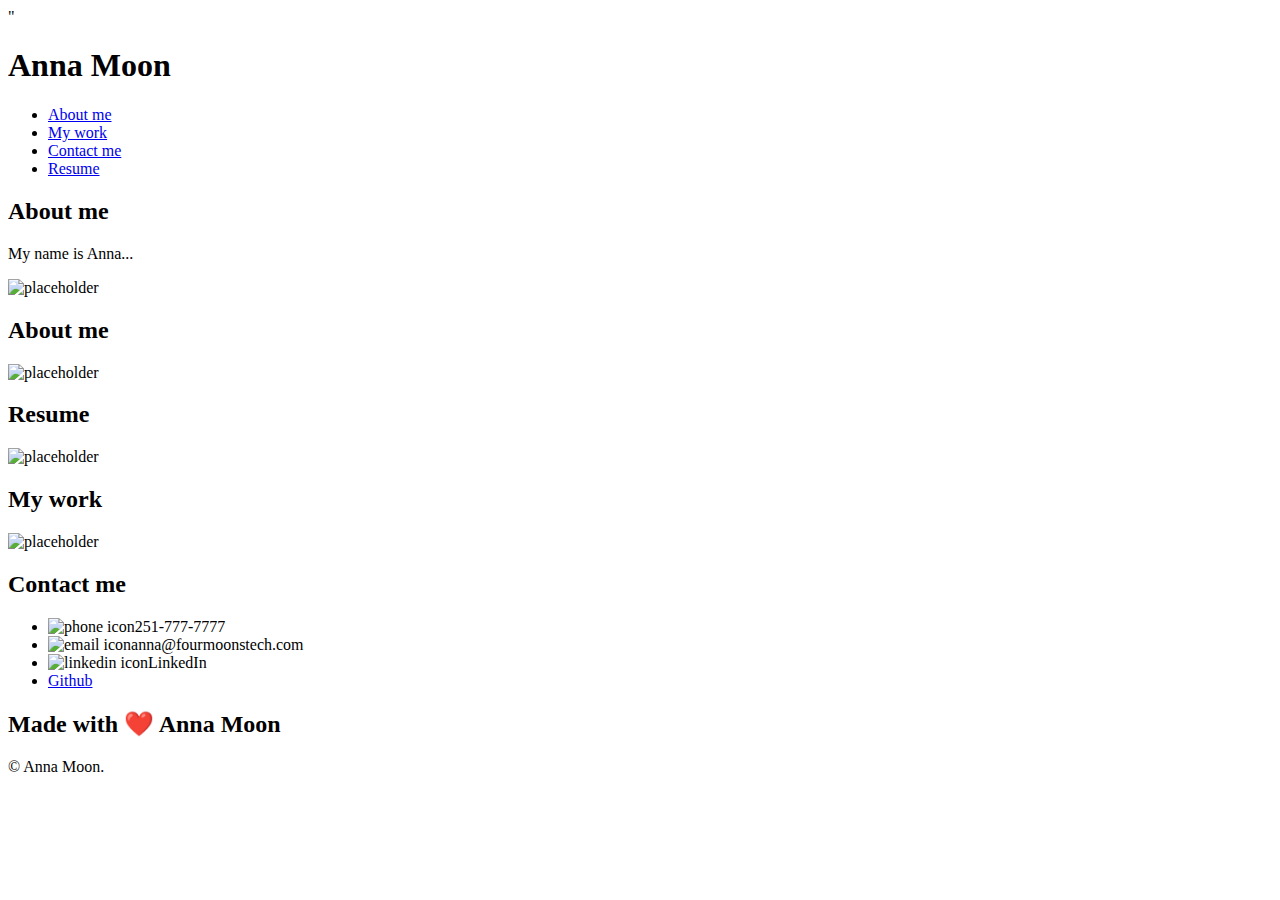
==== index.html @ 1930b4ba "Changed media screen to 640 as a mobile size, stretched content to 100%, added margin-right same as " ====
<!DOCTYPE html>
<html lang="en">

<head>
    <meta charset="UTF-8" />
    <meta name="viewport" content="width=device-width, initial-scale=1" />"
   <link rel="stylesheet" href="./assets/css/style.css">
   <title>Anna Moon Porfolio</title>
</head>

<body>
    <header class="header">
        <h1>Anna Moon</h1>
        <nav>
            <ul>
                <li>
                    <a href="Placeholder">About me</a>
                </li>
                <li>
                    <a href="Placeholder">My work</a>
                </li>
                <li>
                    <a href="Placeholder">Contact me</a>
                </li>
                <li>
                    <a href="Placeholder">Resume</a>
                </li>
            </ul>
        </nav>  
    </header>
    <section class="hero">
    </section>
    <main>
        <aside>
            <h2>About me</h2>
            <p>My name is Anna...</p>
        </aside>
        <section class="content">
            <section class="about">
                <img src="./assets/images/about.jpg" alt="placeholder" class="float-left" />
                <h2>About me</h2>
            </section>
            <section class="resume">
                <img src="./assets/images/resume.jpg" alt="placeholder" class="float-right" />
                <h2>Resume</h2>
            </section>
            <section class="work">
                <img src="./assets/images/work.jpg" alt="placeholder" class="float-left" />
                <h2>My work</h2>
            </section>
            <section class="contact">
               <img src="./assets/images/contact.jpg" alt="placeholder" class="float-right" />
               <h2>Contact me</h2>
                   <ul>
                       <li><img src="./assets/images/phone.png" alt="phone icon"/>251-777-7777</li>
                       <li><img src="./assets/images/email.png" alt="email icon"/>anna@fourmoonstech.com</li>
                       <li><img src="./assets/images/linkedin.png" alt="linkedin icon"/><a href="placeholder"></a>LinkedIn</li>
                       <li> <a href="https://github.com/Four-Moons-Tech">Github</a></li>
                    </ul>
            </section>
        </section>
   </main>
    <footer>
        <h2>Made with ❤️️ Anna Moon</h2>
        <p>
            &copy; Anna Moon.
        </p>
    </footer>
</body>
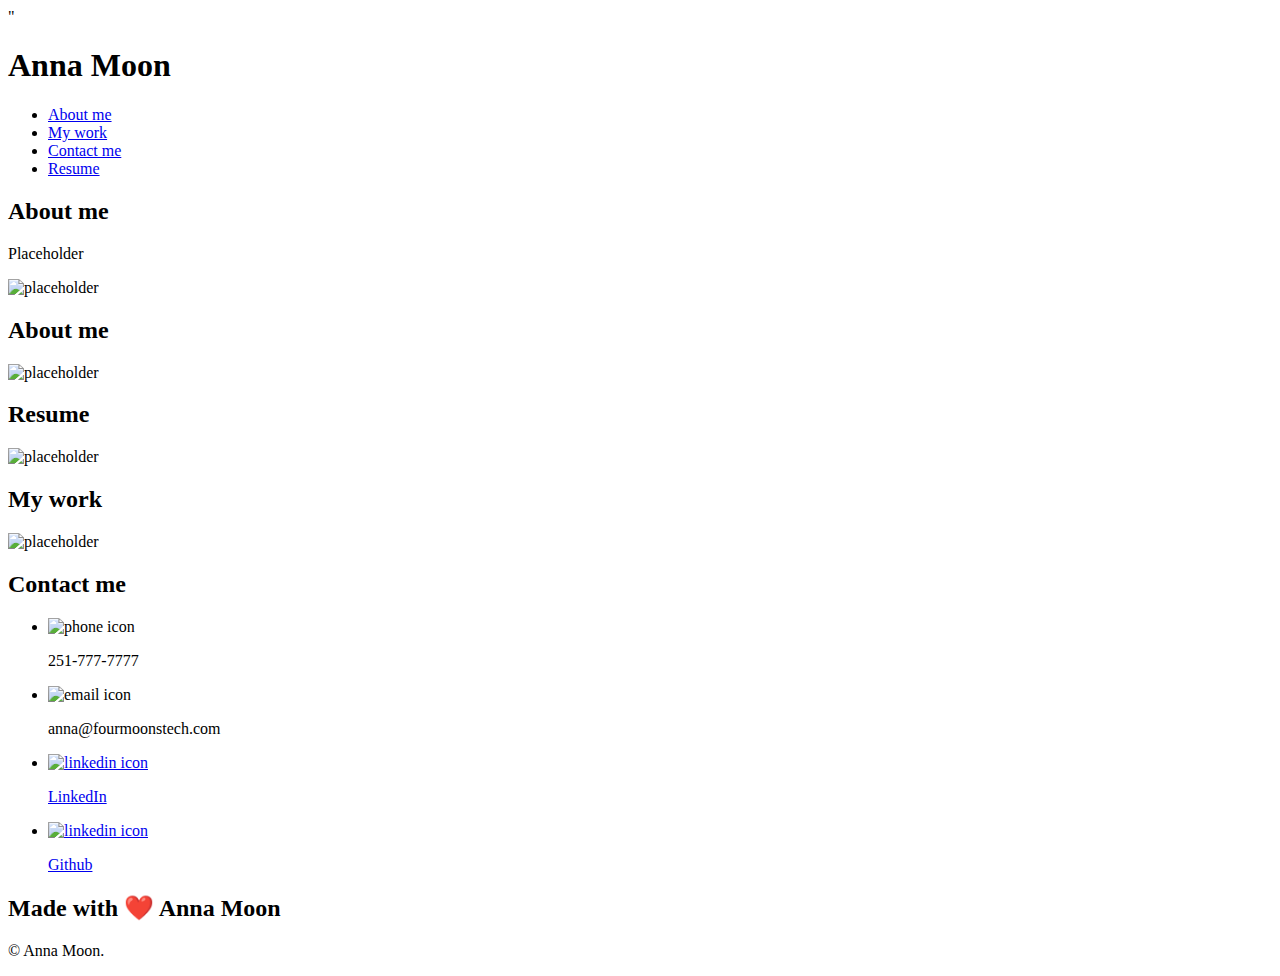
==== commit 0d7b8546: "Added Margin right for content, margin left and margin bottom fo aside Added section id to each sect" ====
--- a/index.html
+++ b/index.html
@@ -14,16 +14,16 @@
         <nav>
             <ul>
                 <li>
-                    <a href="Placeholder">About me</a>
+                    <a href="#about-section">About me</a>
                 </li>
                 <li>
-                    <a href="Placeholder">My work</a>
+                    <a href="#work-section">My work</a>
                 </li>
                 <li>
-                    <a href="Placeholder">Contact me</a>
+                    <a href="#resume-section">Contact me</a>
                 </li>
                 <li>
-                    <a href="Placeholder">Resume</a>
+                    <a href="#contact-section">Resume</a>
                 </li>
             </ul>
         </nav>  
@@ -33,29 +33,29 @@
     <main>
         <aside>
             <h2>About me</h2>
-            <p>My name is Anna...</p>
+            <p>Placeholder</p>
         </aside>
         <section class="content">
-            <section class="about">
+            <section id="about-section" class="about">
                 <img src="./assets/images/about.jpg" alt="placeholder" class="float-left" />
                 <h2>About me</h2>
             </section>
-            <section class="resume">
+            <section id="resume-section" class="resume">
                 <img src="./assets/images/resume.jpg" alt="placeholder" class="float-right" />
                 <h2>Resume</h2>
             </section>
-            <section class="work">
-                <img src="./assets/images/work.jpg" alt="placeholder" class="float-left" />
+            <section id="work-section" class="work">
+                <img src="./assets/images/work.jpg" alt="placeholder" class="float-right" />
                 <h2>My work</h2>
             </section>
-            <section class="contact">
+            <section id="contact-section" class="contact">
                <img src="./assets/images/contact.jpg" alt="placeholder" class="float-right" />
                <h2>Contact me</h2>
                    <ul>
-                       <li><img src="./assets/images/phone.png" alt="phone icon"/>251-777-7777</li>
-                       <li><img src="./assets/images/email.png" alt="email icon"/>anna@fourmoonstech.com</li>
-                       <li><img src="./assets/images/linkedin.png" alt="linkedin icon"/><a href="placeholder"></a>LinkedIn</li>
-                       <li> <a href="https://github.com/Four-Moons-Tech">Github</a></li>
+                       <li><img src="./assets/images/phone.png" alt="phone icon"/><p>251-777-7777</p></li>
+                       <li><img src="./assets/images/email.png" alt="email icon"/><p>anna@fourmoonstech.com</p></li>
+                       <li><a href="https://www.linkedin.com/in/anna-moon-329690244/"><img src="./assets/images/linkedin.png" alt="linkedin icon"/><p>LinkedIn</p></a></li>
+                       <li><a href="https://github.com/Four-Moons-Tech"><img src="./assets/images/linkedin.png" alt="linkedin icon"/><p>Github</p></a></li>
                     </ul>
             </section>
         </section>
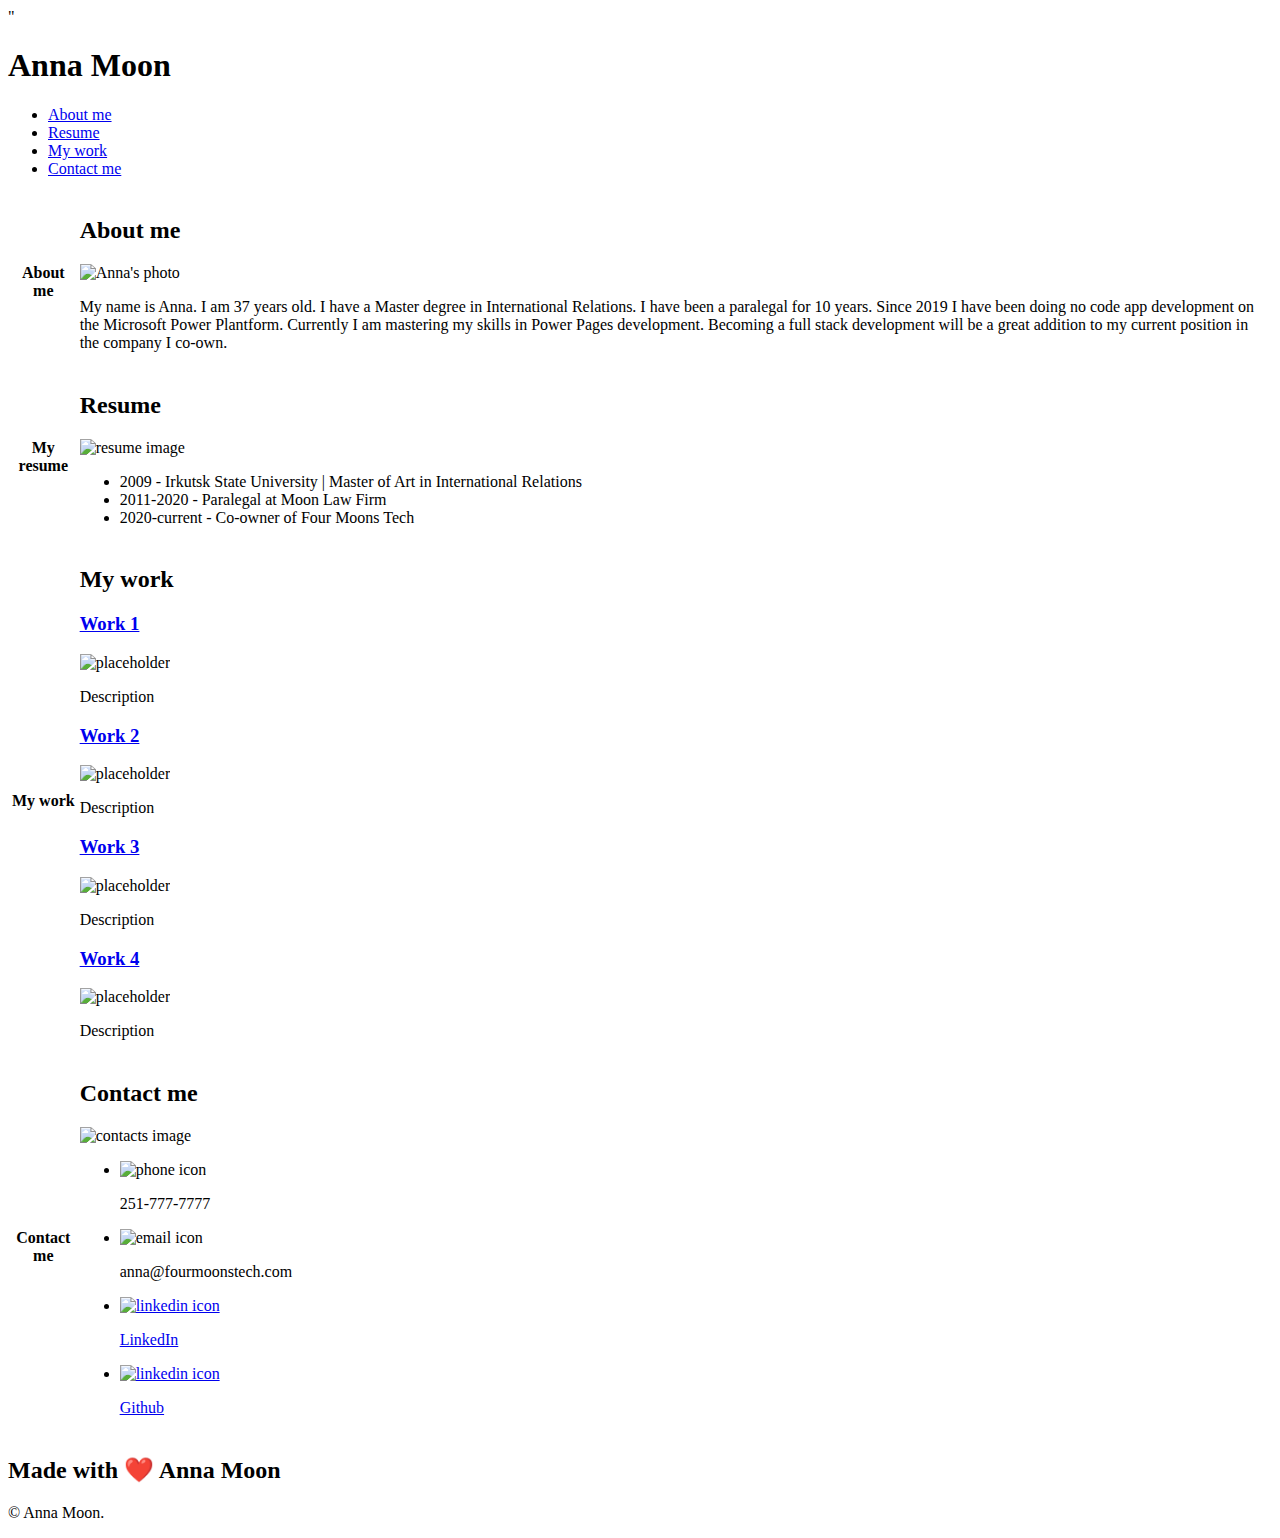
==== commit 69f0d63f: "added paragraph texts, added section cards to my work, styles same to add a radius, transform rotate" ====
--- a/index.html
+++ b/index.html
@@ -17,13 +17,13 @@
                     <a href="#about-section">About me</a>
                 </li>
                 <li>
+                    <a href="#resume-section">Resume</a>
+                </li>
+                <li>
                     <a href="#work-section">My work</a>
                 </li>
                 <li>
-                    <a href="#resume-section">Contact me</a>
-                </li>
-                <li>
-                    <a href="#contact-section">Resume</a>
+                    <a href="#contact-section">Contact me</a>
                 </li>
             </ul>
         </nav>  
@@ -31,34 +31,71 @@
     <section class="hero">
     </section>
     <main>
-        <aside>
-            <h2>About me</h2>
-            <p>Placeholder</p>
-        </aside>
-        <section class="content">
-            <section id="about-section" class="about">
-                <img src="./assets/images/about.jpg" alt="placeholder" class="float-left" />
-                <h2>About me</h2>
-            </section>
-            <section id="resume-section" class="resume">
-                <img src="./assets/images/resume.jpg" alt="placeholder" class="float-right" />
-                <h2>Resume</h2>
-            </section>
-            <section id="work-section" class="work">
-                <img src="./assets/images/work.jpg" alt="placeholder" class="float-right" />
-                <h2>My work</h2>
-            </section>
-            <section id="contact-section" class="contact">
-               <img src="./assets/images/contact.jpg" alt="placeholder" class="float-right" />
-               <h2>Contact me</h2>
-                   <ul>
-                       <li><img src="./assets/images/phone.png" alt="phone icon"/><p>251-777-7777</p></li>
-                       <li><img src="./assets/images/email.png" alt="email icon"/><p>anna@fourmoonstech.com</p></li>
-                       <li><a href="https://www.linkedin.com/in/anna-moon-329690244/"><img src="./assets/images/linkedin.png" alt="linkedin icon"/><p>LinkedIn</p></a></li>
-                       <li><a href="https://github.com/Four-Moons-Tech"><img src="./assets/images/linkedin.png" alt="linkedin icon"/><p>Github</p></a></li>
-                    </ul>
-            </section>
-        </section>
+        <table>
+            <tr>
+                <th>About me</th>
+                <td><section id="about-section" class="about">
+                    <h2>About me</h2>
+                    <img src="./assets/images/about.jpg" alt="Anna's photo" class="float-left" />
+                    <p>My name is Anna. I am 37 years old. I have a Master degree in International Relations. I have been a paralegal for 10 years. Since 2019 I have been doing no code app development on the Microsoft Power Plantform. Currently I am mastering my skills in Power Pages development. Becoming a full stack development will be a great addition to my current position in the company I co-own.   </p>
+                </td>           
+            </tr>
+            <tr>
+                <th>My resume</th>
+                <td><section id="resume-section" class="resume">
+                    <h2>Resume</h2>
+                    <img src="./assets/images/resume.jpg" alt="resume image" class="float-right" />
+                    <p>
+                        <ul>
+                            <li>2009 - Irkutsk State University | Master of Art in International Relations</li>
+                            <li>2011-2020 - Paralegal at Moon Law Firm</li>
+                            <li>2020-current - Co-owner of Four Moons Tech</li>
+                        </ul>
+                    </p>
+                    </section>
+                </td>               
+            </tr>
+            <tr>
+                <th>My work</th>
+                <td><section id="work-section" class="work">
+                    <h2>My work</h2>
+                    <section class="card">
+                        <h3><a href="https://www.linkedin.com/in/anna-moon-329690244/">Work 1</a></h3>
+                        <img src="./assets/images/work.jpg" alt="placeholder">
+                        <p>Description</p>
+                   </section>
+                   <section class="card">
+                    <h3><a href="https://www.linkedin.com/in/anna-moon-329690244/">Work 2</a></h3>
+                        <img src="./assets/images/work.jpg" alt="placeholder">
+                        <p>Description</p>
+                    </section>
+                    <section class="card">
+                        <h3><a href="https://www.linkedin.com/in/anna-moon-329690244/">Work 3</a></h3>
+                        <img src="./assets/images/work.jpg" alt="placeholder">
+                        <p>Description</p>
+                    </section>
+                    <section class="card">
+                        <h3><a href="https://www.linkedin.com/in/anna-moon-329690244/">Work 4</a></h3>
+                        <img src="./assets/images/work.jpg" alt="placeholder">
+                        <p>Description</p>
+                    </section>
+                </td>        
+            </tr>
+            <tr>
+                <th>Contact me</th>
+                <td><section id="contact-section" class="contact">
+                    <h2>Contact me</h2>
+                    <img src="./assets/images/contact.jpg" alt="contacts image" class="float-right" />
+                        <ul>
+                            <li><img src="./assets/images/phone.png" alt="phone icon"/><p>251-777-7777</p></li>
+                            <li><img src="./assets/images/email.png" alt="email icon"/><p>anna@fourmoonstech.com</p></li>
+                            <li><a href="https://www.linkedin.com/in/anna-moon-329690244/"><img src="./assets/images/linkedin.png" alt="linkedin icon"/><p>LinkedIn</p></a></li>
+                            <li><a href="https://github.com/Four-Moons-Tech"><img src="./assets/images/linkedin.png" alt="linkedin icon"/><p>Github</p></a></li>
+                         </ul>
+                 </section>
+                </td>
+            </tr>
+        </table>
    </main>
     <footer>
         <h2>Made with ❤️️ Anna Moon</h2>
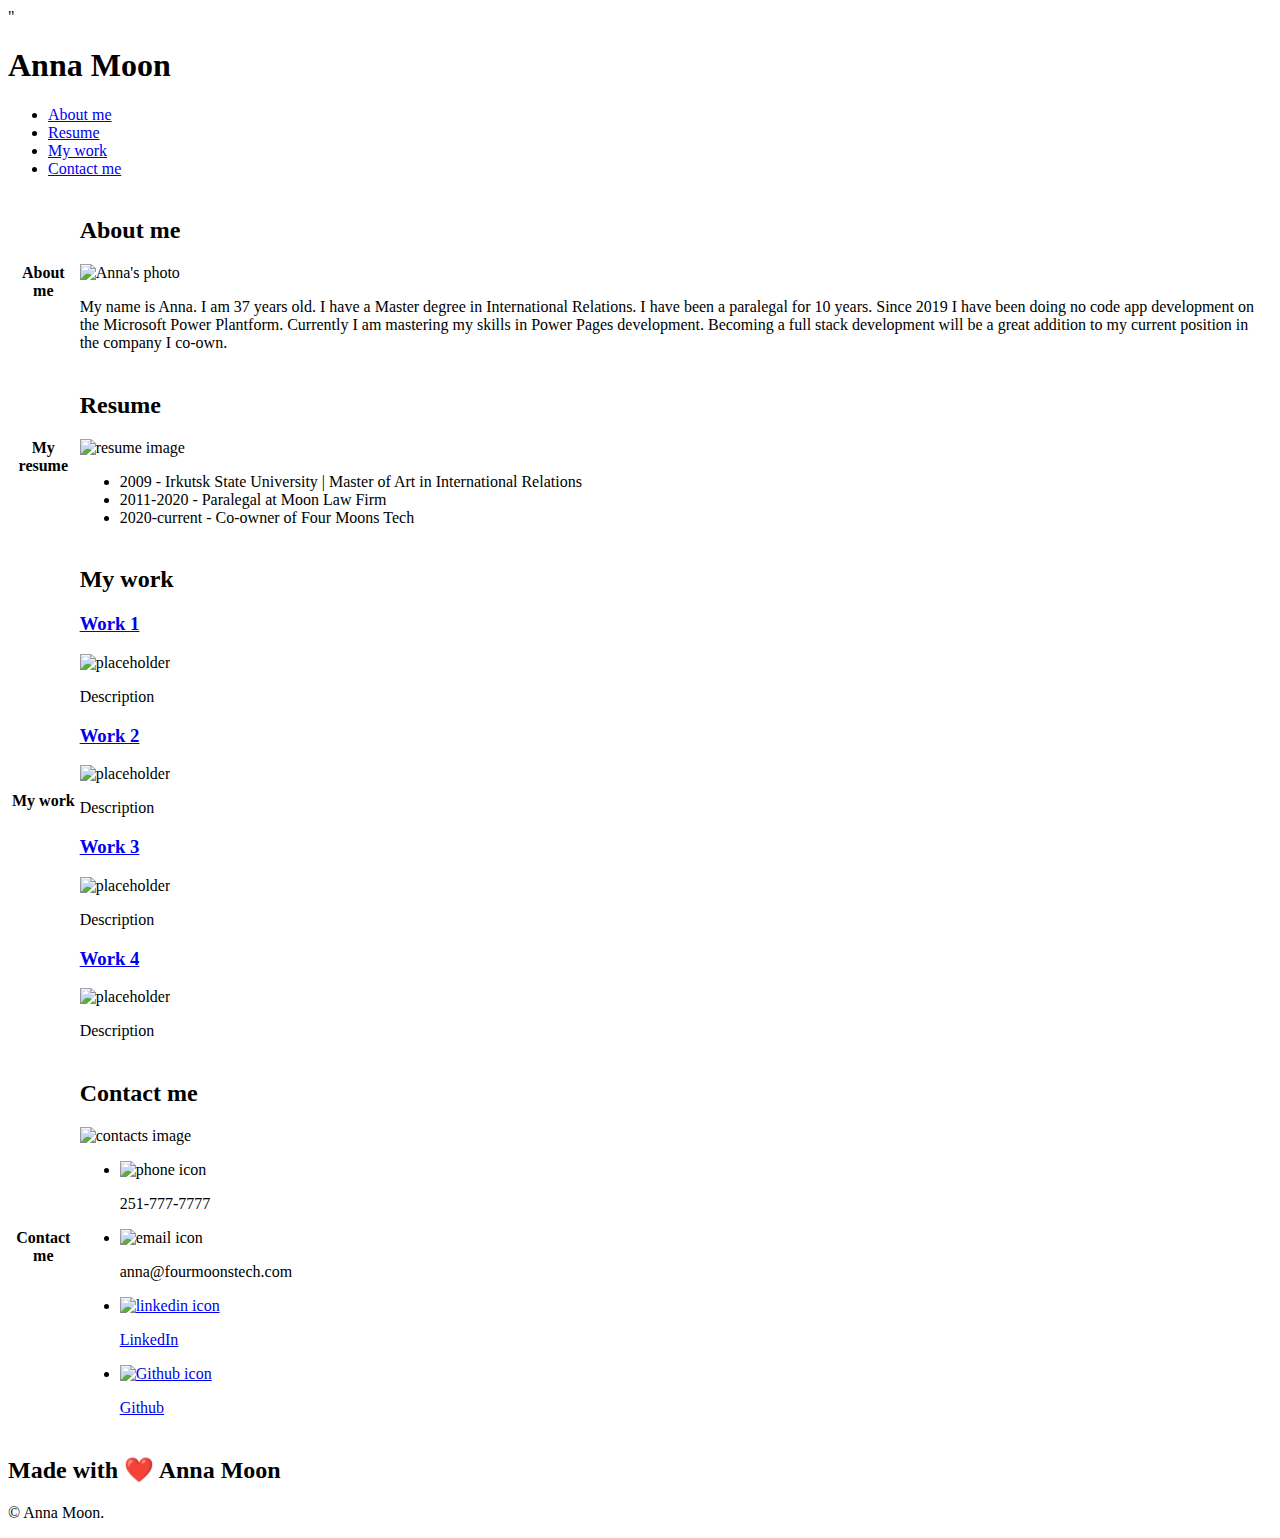
==== commit ec38316c: "Removed table image styling and added image styling for about, contact and resume section, added tit" ====
--- a/index.html
+++ b/index.html
@@ -90,7 +90,7 @@
                             <li><img src="./assets/images/phone.png" alt="phone icon"/><p>251-777-7777</p></li>
                             <li><img src="./assets/images/email.png" alt="email icon"/><p>anna@fourmoonstech.com</p></li>
                             <li><a href="https://www.linkedin.com/in/anna-moon-329690244/"><img src="./assets/images/linkedin.png" alt="linkedin icon"/><p>LinkedIn</p></a></li>
-                            <li><a href="https://github.com/Four-Moons-Tech"><img src="./assets/images/linkedin.png" alt="linkedin icon"/><p>Github</p></a></li>
+                            <li><a href="https://github.com/Four-Moons-Tech"><img src="./assets/images/github.png" alt="Github icon"/><p>Github</p></a></li>
                          </ul>
                  </section>
                 </td>
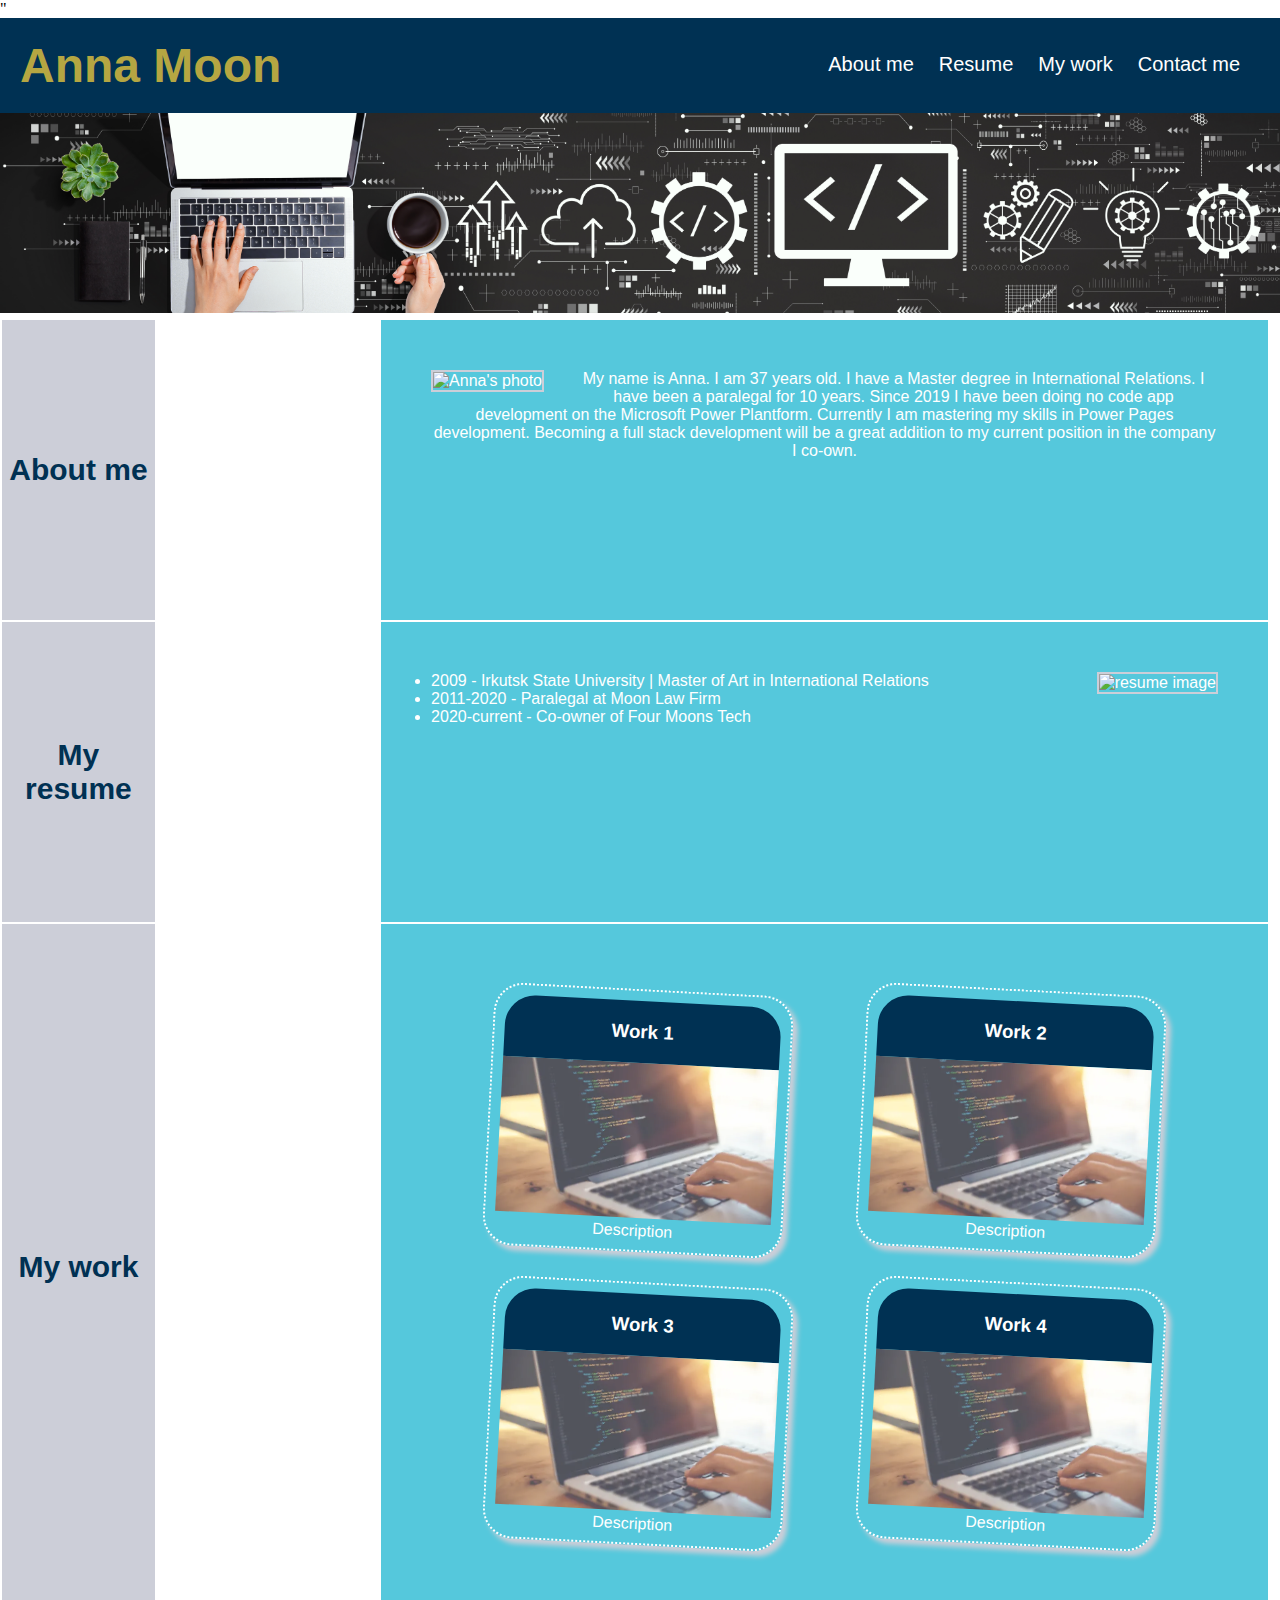
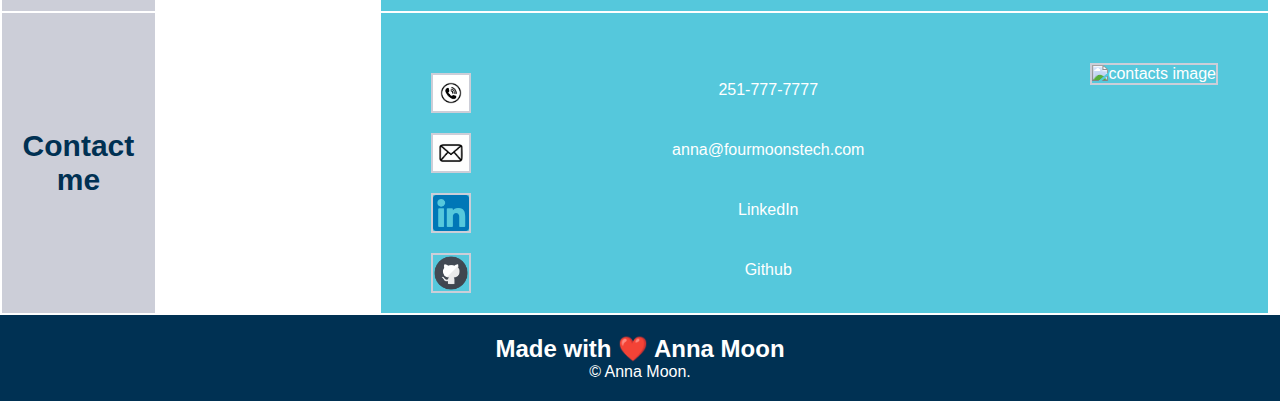
==== commit e908bd06: "fixed stylesheet path by capitalizing CSS folder" ====
--- a/index.html
+++ b/index.html
@@ -4,7 +4,7 @@
 <head>
     <meta charset="UTF-8" />
     <meta name="viewport" content="width=device-width, initial-scale=1" />"
-   <link rel="stylesheet" href="./assets/css/style.css">
+   <link rel="stylesheet" href="./assets/CSS/style.css">
    <title>Anna Moon Porfolio</title>
 </head>
 
@@ -36,7 +36,7 @@
                 <th>About me</th>
                 <td><section id="about-section" class="about">
                     <h2>About me</h2>
-                    <img src="./assets/images/about.jpg" alt="Anna's photo" class="float-left" />
+                    <img src="./assets/Images/about.jpg" alt="Anna's photo" class="float-left" />
                     <p>My name is Anna. I am 37 years old. I have a Master degree in International Relations. I have been a paralegal for 10 years. Since 2019 I have been doing no code app development on the Microsoft Power Plantform. Currently I am mastering my skills in Power Pages development. Becoming a full stack development will be a great addition to my current position in the company I co-own.   </p>
                 </td>           
             </tr>
@@ -44,7 +44,7 @@
                 <th>My resume</th>
                 <td><section id="resume-section" class="resume">
                     <h2>Resume</h2>
-                    <img src="./assets/images/resume.jpg" alt="resume image" class="float-right" />
+                    <img src="./assets/Images/resume.jpg" alt="resume image" class="float-right" />
                     <p>
                         <ul>
                             <li>2009 - Irkutsk State University | Master of Art in International Relations</li>
@@ -61,22 +61,22 @@
                     <h2>My work</h2>
                     <section class="card">
                         <h3><a href="https://www.linkedin.com/in/anna-moon-329690244/">Work 1</a></h3>
-                        <img src="./assets/images/work.jpg" alt="placeholder">
+                        <img src="./assets/Images/work.jpg" alt="placeholder">
                         <p>Description</p>
                    </section>
                    <section class="card">
                     <h3><a href="https://www.linkedin.com/in/anna-moon-329690244/">Work 2</a></h3>
-                        <img src="./assets/images/work.jpg" alt="placeholder">
+                        <img src="./assets/Images/work.jpg" alt="placeholder">
                         <p>Description</p>
                     </section>
                     <section class="card">
                         <h3><a href="https://www.linkedin.com/in/anna-moon-329690244/">Work 3</a></h3>
-                        <img src="./assets/images/work.jpg" alt="placeholder">
+                        <img src="./assets/Images/work.jpg" alt="placeholder">
                         <p>Description</p>
                     </section>
                     <section class="card">
                         <h3><a href="https://www.linkedin.com/in/anna-moon-329690244/">Work 4</a></h3>
-                        <img src="./assets/images/work.jpg" alt="placeholder">
+                        <img src="./assets/Images/work.jpg" alt="placeholder">
                         <p>Description</p>
                     </section>
                 </td>        
@@ -85,12 +85,12 @@
                 <th>Contact me</th>
                 <td><section id="contact-section" class="contact">
                     <h2>Contact me</h2>
-                    <img src="./assets/images/contact.jpg" alt="contacts image" class="float-right" />
+                    <img src="./assets/Images/contact.jpg" alt="contacts image" class="float-right" />
                         <ul>
-                            <li><img src="./assets/images/phone.png" alt="phone icon"/><p>251-777-7777</p></li>
-                            <li><img src="./assets/images/email.png" alt="email icon"/><p>anna@fourmoonstech.com</p></li>
-                            <li><a href="https://www.linkedin.com/in/anna-moon-329690244/"><img src="./assets/images/linkedin.png" alt="linkedin icon"/><p>LinkedIn</p></a></li>
-                            <li><a href="https://github.com/Four-Moons-Tech"><img src="./assets/images/github.png" alt="Github icon"/><p>Github</p></a></li>
+                            <li><img src="./assets/Images/phone.png" alt="phone icon"/><p>251-777-7777</p></li>
+                            <li><img src="./assets/Images/email.png" alt="email icon"/><p>anna@fourmoonstech.com</p></li>
+                            <li><a href="https://www.linkedin.com/in/anna-moon-329690244/"><img src="./assets/Images/linkedin.png" alt="linkedin icon"/><p>LinkedIn</p></a></li>
+                            <li><a href="https://github.com/Four-Moons-Tech"><img src="./assets/Images/github.png" alt="Github icon"/><p>Github</p></a></li>
                          </ul>
                  </section>
                 </td>
--- a/assets/CSS/style.css
+++ b/assets/CSS/style.css
@@ -0,0 +1,296 @@
+* {
+    box-sizing: border-box;
+    padding: 0;
+    margin: 0;
+}
+/*styles body*/
+body {
+    background-color:white;
+}
+/*Styles header and footer*/
+header,
+footer{
+    padding: 20px;
+    font-family: Arial, Helvetica, sans-serif;
+    background-color: #003153;   
+}
+/*Styles header Anna Moon*/
+.header h1 {
+    display: inline-block;
+    font-size: 48px;
+    color: #B5A642
+}
+/*Styles header navigation*/
+.header nav {
+    padding-top: 15px;
+    margin-right: 20px;
+    float: right;
+    font-family: Arial, Helvetica, sans-serif;
+    font-size: 20px;
+}
+/*Styles header navigation list*/
+.header nav ul {
+    display: flex;  
+}
+/* Styles heade navigation list items*/
+.header nav ul li {
+    display: inline-block;
+    margin-left: 25px; 
+}
+/*Styles anckor tags for links*/
+a {
+    color:white;
+    text-decoration:none;
+}
+/* Adds psydo class, underlines texts when hovering*/
+a:hover {
+    text-decoration: underline;
+}
+/* Styles hero*/
+.hero{
+    height: 200px;
+    width: 100%;
+    margin-bottom: 5px;
+    background-image: url("../Images/hero.jpg");
+    background-size: cover;
+    background-position: center;
+}
+/* Styles paragraph*/
+.p {
+    font-size: 16px;
+    font-family: Arial, Helvetica, sans-serif;
+}
+/* Styles main*/
+main {
+    width: 100%;
+    display: flex;
+    flex-wrap: wrap;
+}
+/* Styles table*/
+table {
+    width: 100%;
+}
+/* Styles table header*/
+table th {
+    width: 20%;
+    background-color: #ccced8;
+    font-family: Arial, Helvetica, sans-serif;
+    color:#003153;
+    font-size: 30px;
+}
+/* Styles table data cell*/
+table td {
+    width: 80%;
+    float: right;
+    display: block;
+    padding-right: 10px;
+}
+
+table h2 {
+    display: none;
+}
+/* Styles about section */
+.about {
+    padding: 50px;
+    height: 300px;
+    font-family: Arial, Helvetica, sans-serif;
+    background-color: #55c8dc;
+    color: #ffffff;
+}
+/*Styles about image */
+.about img {
+    max-width: 200px;
+    max-height: 200px;
+    border:solid #ccced8;
+    border-width: 2px;
+}
+/*Styles resume image */
+.resume img{
+    max-width: 200px;
+    max-height: 200px;
+    border:solid #ccced8;
+    border-width: 2px;
+}
+/*Styles contact image */
+.contact img{
+    max-width: 200px;
+    max-height: 200px;
+    border:solid #ccced8;
+    border-width: 2px;
+}
+/* Styles resume section*/
+.resume {
+    padding: 50px;
+    height: 300px;
+    font-family: Arial, Helvetica, sans-serif;
+    background-color: #55c8dc;
+    color: #ffffff;
+}
+/* Styles work section*/
+.work {
+    flex-grow: 4;
+    flex-shrink: 1;
+    flex-basis: 0%;
+    display: flex;
+    padding: 50px;
+    height: fit-content;
+    font-family: Arial, Helvetica, sans-serif;
+    background-color: #55c8dc;
+    color: #ffffff;
+    justify-content: space-evenly;
+}
+/* Styles contact section*/
+.contact {
+    padding: 50px;
+    height: 300px;
+    font-family: Arial, Helvetica, sans-serif;
+    background-color: #55c8dc;
+    color: #ffffff;
+}
+/* Styles card section*/
+.card {
+    box-sizing: border-box;
+    display: block;
+    border-style:dotted;
+    border-width: 2px;
+    border-radius: 30px;
+    padding: 10px;
+    flex: 0 0 300px;
+    transform: rotate(3deg);
+    box-shadow: 5px 5px 5px #ccced8;
+    margin: 15px;
+}
+/* Styles card image*/
+.card img{
+    width:100%;
+}
+/* Styles card header: adds rounded corners to top*/
+h3 {
+    text-align: center;
+    border-radius: 30px 30px 0px 0px;
+    padding: 20px;
+    background-color: #003153;
+}
+/* When hovering over the about image, it becomes bigger*/
+.about img:hover{
+    max-height: 300px;
+}
+/*aligned header and paragraph in the footer to the center*/
+footer h2,
+p {
+   text-align: center; 
+   color: #ffffff; 
+}
+/* Styles contact list*/
+.contact ul {
+    display: flex;
+    justify-content: space-around;
+}
+/* contact list icons- controls images in the list of contacts*/
+.contact ul img {
+    display: block;
+    margin: 10px auto;
+    max-width: 40px;
+}
+/* makes image float to the right*/
+.float-right {
+    float: right;
+    margin-left: 25px;
+}
+/* makes image float to the left*/
+.float-left {
+    float: left;
+    margin-right: 25px;
+}
+/* displays contact list in a line*/
+.contact ul li {
+    display: inline;
+}
+/* at 766px or smaller */
+@media screen and (max-width: 766px) {
+/*table header will not show up*/
+table th {
+    display: none;
+}
+/*table data cell contect stretches to 100%*/
+.table td {
+    width: 100%;
+    margin-left: 10px;
+    margin-right: 10px;
+}
+
+table h2 {
+    display:none;
+    padding-top: 20px;
+    padding-bottom: 20px;
+    
+}
+/*Work section flex adjustments*/
+.work {
+    padding: 20px;
+    flex-shrink: 1;
+    flex-grow: 4;
+    flex-basis: 0%;
+    flex-wrap: wrap;
+}
+/* Change the header and footer background color */   
+header,
+footer {
+    background: #ccced8;
+}
+/* Header adjustments*/
+.header {
+    display: flex;
+    flex-direction: column;
+    height: 125px;
+    text-align: center;
+}
+/* display navigation links centered*/
+.header nav ul{
+    justify-content: center;
+}
+/*resized the contect image*/
+table img {
+    max-height: 125px;
+    max-width: 125px;
+}
+/* Displaying contact list as a column*/
+.contact ul {
+    flex-direction: column;
+}
+/* Displays images to the left*/
+.contact ul li img {
+    float: left;
+}
+/*addes padding for contact list paragraph*/
+.contact ul li p {
+    padding-top: 18px;
+    margin-left: 0;    
+}
+}
+@media screen and (max-width: 1620px){
+    /*makes table header narrower*/
+    table th {
+        width: 12%;
+    }
+    /*stacles work content*/
+    .work {
+        flex-shrink: 2;
+        flex-grow: 4;
+        flex-basis: 0%;
+        flex-wrap: wrap;
+    }
+    /* Displays contact list as a column*/
+    .contact ul {
+    flex-direction: column;
+    }
+    /* Displays images to the left*/
+    .contact ul li img {
+    float: left;
+    }
+    /*addes padding for contact list paragraph*/
+    .contact ul li p {
+    padding-top: 18px;
+    margin-left: 0;
+    }  
+}
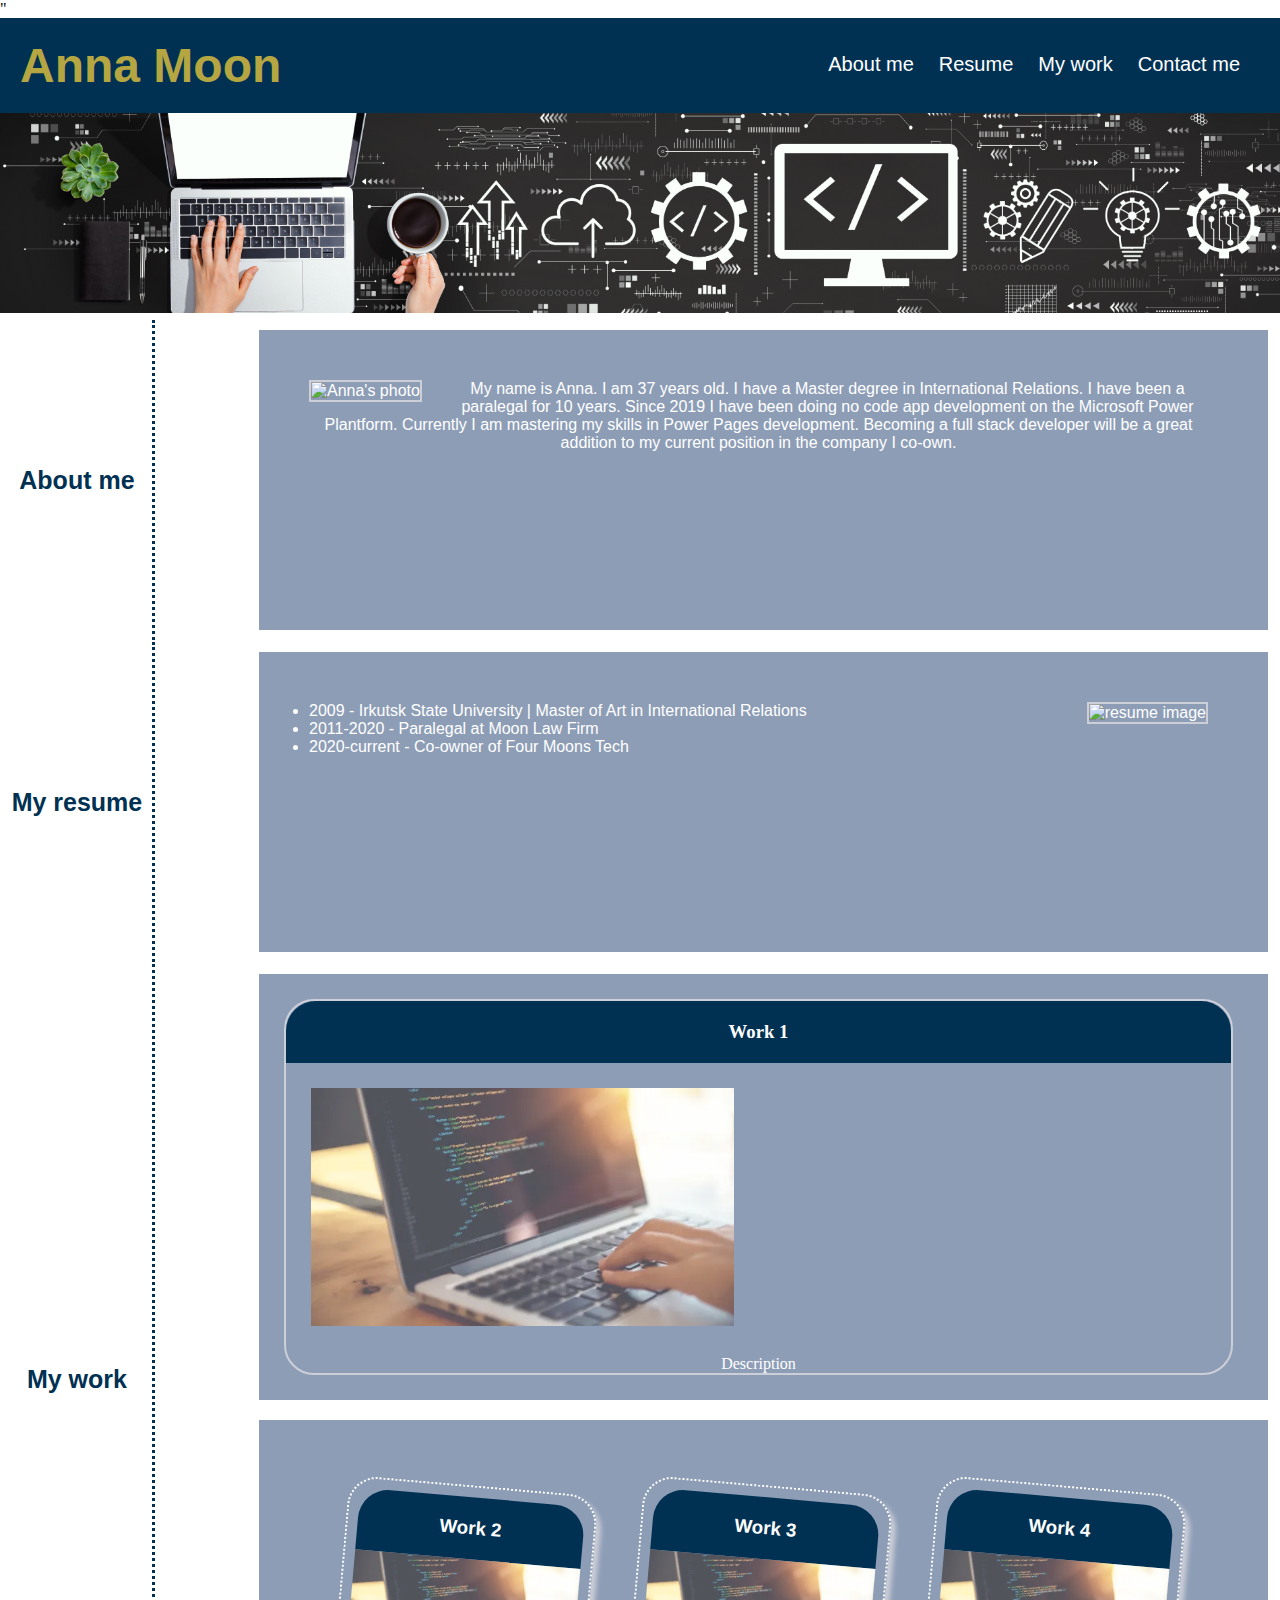
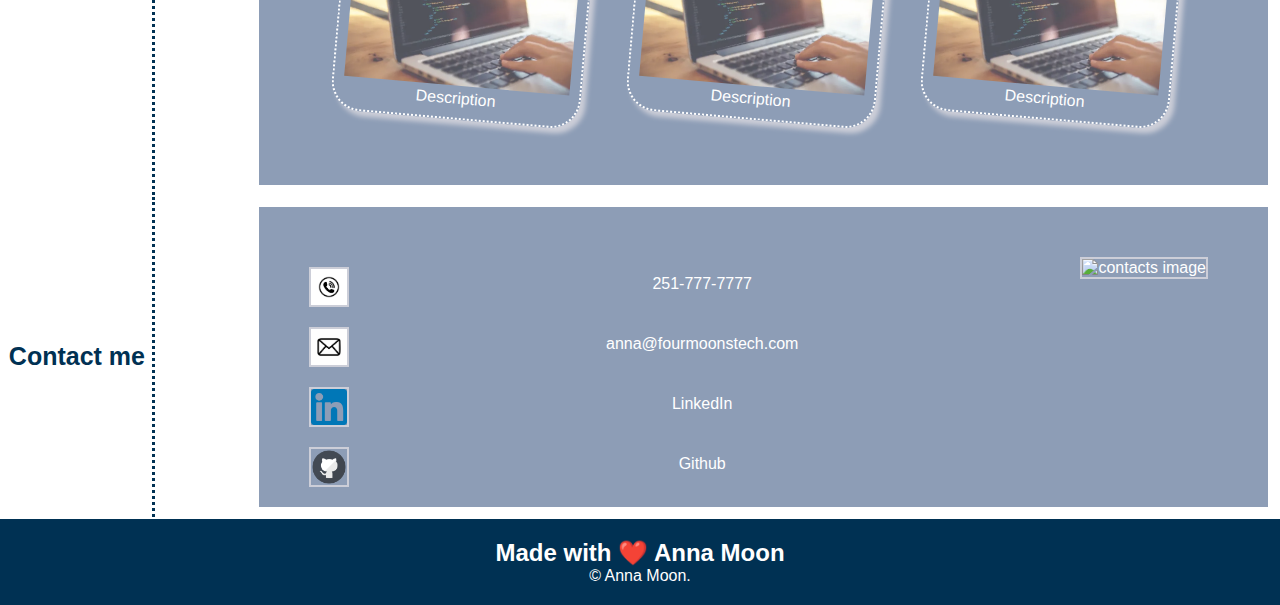
==== commit 25a19caa: "Added a table data cell before Work section to make my first project bigger, added css to style it, " ====
--- a/index.html
+++ b/index.html
@@ -37,7 +37,7 @@
                 <td><section id="about-section" class="about">
                     <h2>About me</h2>
                     <img src="./assets/Images/about.jpg" alt="Anna's photo" class="float-left" />
-                    <p>My name is Anna. I am 37 years old. I have a Master degree in International Relations. I have been a paralegal for 10 years. Since 2019 I have been doing no code app development on the Microsoft Power Plantform. Currently I am mastering my skills in Power Pages development. Becoming a full stack development will be a great addition to my current position in the company I co-own.   </p>
+                    <p>My name is Anna. I am 37 years old. I have a Master degree in International Relations. I have been a paralegal for 10 years. Since 2019 I have been doing no code app development on the Microsoft Power Plantform. Currently I am mastering my skills in Power Pages development. Becoming a full stack developer will be a great addition to my current position in the company I co-own.   </p>
                 </td>           
             </tr>
             <tr>
@@ -57,15 +57,18 @@
             </tr>
             <tr>
                 <th>My work</th>
-                <td><section id="work-section" class="work">
-                    <h2>My work</h2>
-                    <section class="card">
-                        <h3><a href="https://www.linkedin.com/in/anna-moon-329690244/">Work 1</a></h3>
-                        <img src="./assets/Images/work.jpg" alt="placeholder">
-                        <p>Description</p>
-                   </section>
-                   <section class="card">
-                    <h3><a href="https://www.linkedin.com/in/anna-moon-329690244/">Work 2</a></h3>
+                <td><section class="first-work">
+                       <h2>My work</h2>
+                       <section class="first-card">
+                           <h3><a href="https://www.linkedin.com/in/anna-moon-329690244/">Work 1</a></h3>
+                           <img src="./assets/Images/work.jpg" alt="placeholder">
+                           <p>Description</p>
+                       </section>
+                    </section>   
+                </td> 
+                <td><section id="work-section" class="work">      
+                        <section class="card">
+                        <h3><a href="https://www.linkedin.com/in/anna-moon-329690244/">Work 2</a></h3>
                         <img src="./assets/Images/work.jpg" alt="placeholder">
                         <p>Description</p>
                     </section>
@@ -79,7 +82,7 @@
                         <img src="./assets/Images/work.jpg" alt="placeholder">
                         <p>Description</p>
                     </section>
-                </td>        
+                </td>       
             </tr>
             <tr>
                 <th>Contact me</th>
--- a/assets/CSS/style.css
+++ b/assets/CSS/style.css
@@ -37,12 +37,12 @@
     display: inline-block;
     margin-left: 25px; 
 }
-/*Styles anckor tags for links*/
+/*Styles anchor tags for links*/
 a {
     color:white;
     text-decoration:none;
 }
-/* Adds psydo class, underlines texts when hovering*/
+/* Adds pseudo class, underlines texts when hovering*/
 a:hover {
     text-decoration: underline;
 }
@@ -68,22 +68,26 @@
 }
 /* Styles table*/
 table {
-    width: 100%;
+    width: auto;
 }
 /* Styles table header*/
 table th {
+    border-right:dotted #003153;
+    border-width: 3px;
     width: 20%;
-    background-color: #ccced8;
     font-family: Arial, Helvetica, sans-serif;
     color:#003153;
-    font-size: 30px;
+    font-size: 25px;
+    margin: 10px;
 }
 /* Styles table data cell*/
 table td {
-    width: 80%;
+    width: 90%;
     float: right;
     display: block;
     padding-right: 10px;
+    margin: 10px;
+    background-color:#8d9db6;
 }
 
 table h2 {
@@ -94,7 +98,6 @@
     padding: 50px;
     height: 300px;
     font-family: Arial, Helvetica, sans-serif;
-    background-color: #55c8dc;
     color: #ffffff;
 }
 /*Styles about image */
@@ -123,19 +126,17 @@
     padding: 50px;
     height: 300px;
     font-family: Arial, Helvetica, sans-serif;
-    background-color: #55c8dc;
     color: #ffffff;
 }
 /* Styles work section*/
 .work {
-    flex-grow: 4;
+    flex-grow: 3;
     flex-shrink: 1;
     flex-basis: 0%;
     display: flex;
     padding: 50px;
     height: fit-content;
     font-family: Arial, Helvetica, sans-serif;
-    background-color: #55c8dc;
     color: #ffffff;
     justify-content: space-evenly;
 }
@@ -144,7 +145,6 @@
     padding: 50px;
     height: 300px;
     font-family: Arial, Helvetica, sans-serif;
-    background-color: #55c8dc;
     color: #ffffff;
 }
 /* Styles card section*/
@@ -155,14 +155,32 @@
     border-width: 2px;
     border-radius: 30px;
     padding: 10px;
-    flex: 0 0 300px;
-    transform: rotate(3deg);
+    flex: 0 0 250px;
+    transform: rotate(5deg);
     box-shadow: 5px 5px 5px #ccced8;
     margin: 15px;
 }
 /* Styles card image*/
 .card img{
     width:100%;
+}
+.first-card {
+    box-sizing: border-box;
+    display: block;
+    border-style:solid;
+    border-color: #ccced8;
+    border-width: 2px;
+    border-radius: 30px;
+    margin: 25px;
+}
+
+.first-card img{
+    width: 50%;
+    padding:25px 25px;
+}
+.first-card p {
+    
+    
 }
 /* Styles card header: adds rounded corners to top*/
 h3 {
@@ -206,8 +224,8 @@
 .contact ul li {
     display: inline;
 }
-/* at 766px or smaller */
-@media screen and (max-width: 766px) {
+/* at 737px or smaller */
+@media screen and (max-width: 737px) {
 /*table header will not show up*/
 table th {
     display: none;
@@ -220,7 +238,7 @@
 }
 
 table h2 {
-    display:none;
+    display:inline;
     padding-top: 20px;
     padding-bottom: 20px;
     
@@ -266,6 +284,29 @@
 .contact ul li p {
     padding-top: 18px;
     margin-left: 0;    
+}
+.contact img {
+    display:none;
+}
+.resume img {
+    display: none;
+}
+.first-card img {
+    width: 100%
+}
+.about {
+    height: fit-content;
+}
+.resume {
+    height: fit-content;
+}
+.first-work {
+    padding: 50px;
+    font-family: Arial, Helvetica, sans-serif;
+    color: #ffffff;
+}
+.first-work h2 {
+    text-align: center;   
 }
 }
 @media screen and (max-width: 1620px){
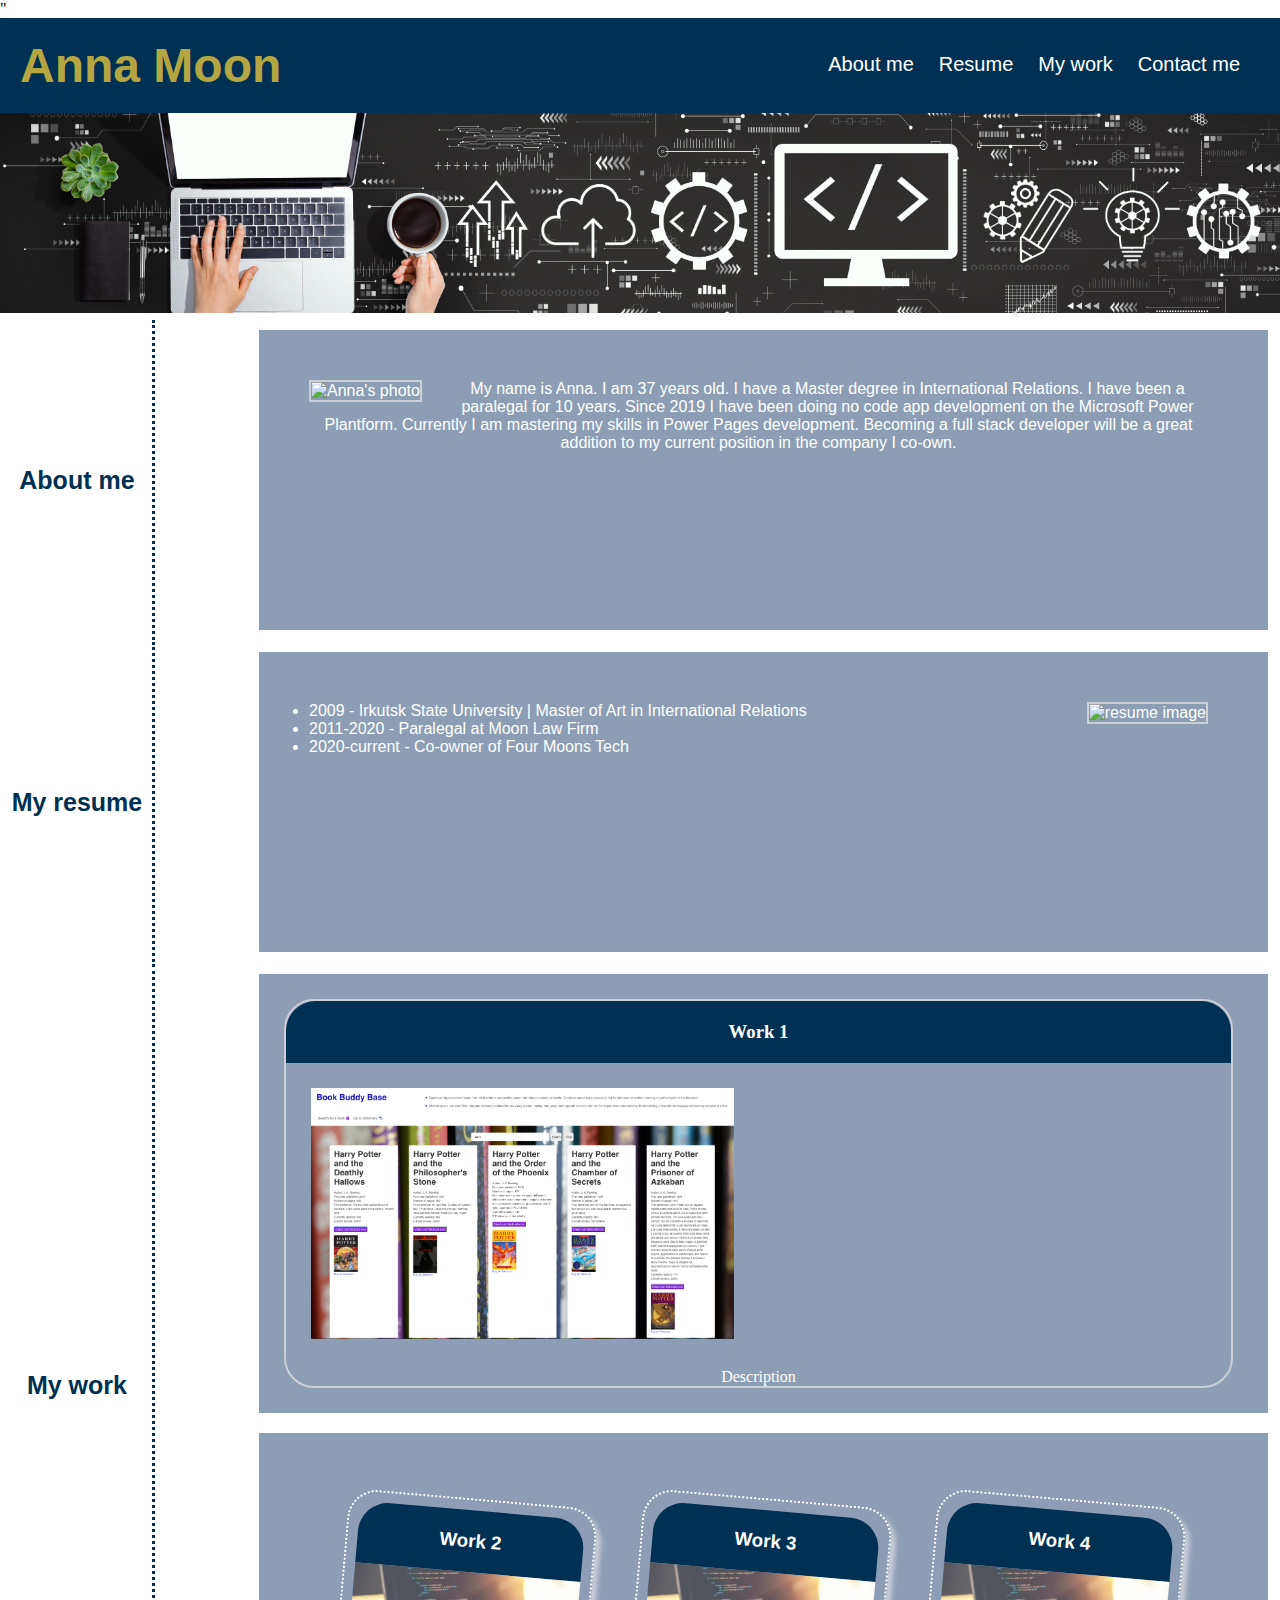
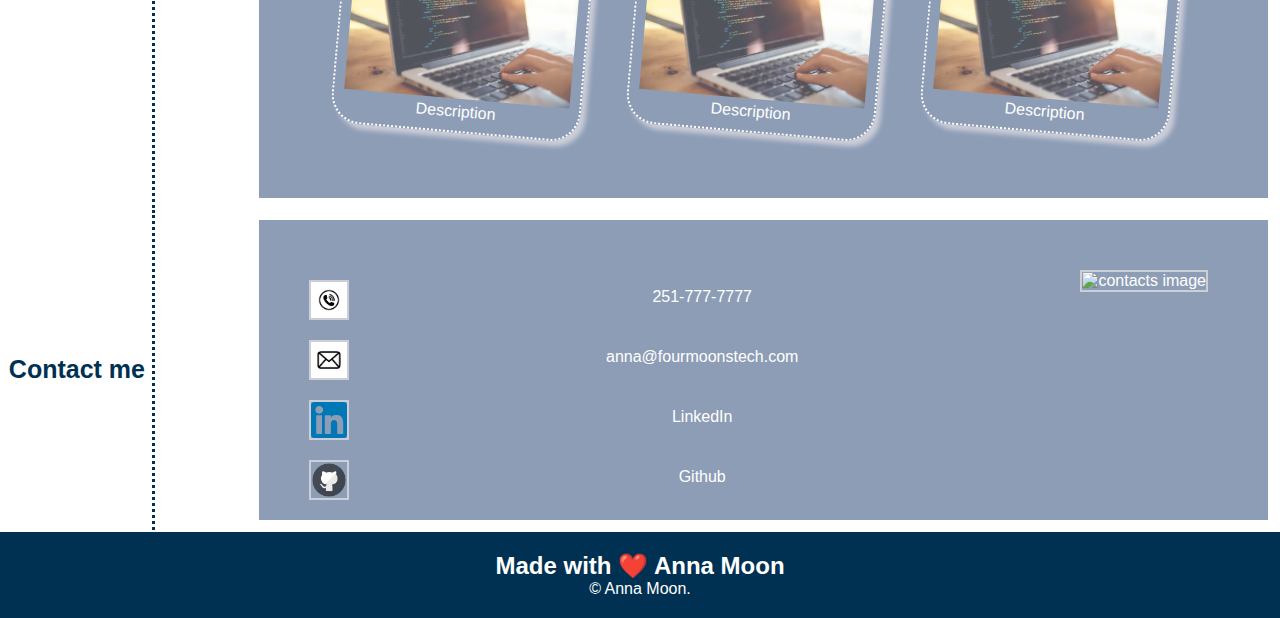
==== commit 19e71a91: "added Project image and link" ====
--- a/index.html
+++ b/index.html
@@ -60,8 +60,8 @@
                 <td><section class="first-work">
                        <h2>My work</h2>
                        <section class="first-card">
-                           <h3><a href="https://www.linkedin.com/in/anna-moon-329690244/">Work 1</a></h3>
-                           <img src="./assets/Images/work.jpg" alt="placeholder">
+                           <h3><a href="https://marydesh.github.io/book-buddy-base/">Work 1</a></h3>
+                           <img src="./assets/Images/Deployed Application 2.png" alt="Book Buddy Base">
                            <p>Description</p>
                        </section>
                     </section>   
--- a/assets/CSS/style.css
+++ b/assets/CSS/style.css
@@ -164,6 +164,7 @@
 .card img{
     width:100%;
 }
+/*Styles first-card that contains first work*/
 .first-card {
     box-sizing: border-box;
     display: block;
@@ -173,14 +174,10 @@
     border-radius: 30px;
     margin: 25px;
 }
-
+/*Styles first-card image*/
 .first-card img{
     width: 50%;
     padding:25px 25px;
-}
-.first-card p {
-    
-    
 }
 /* Styles card header: adds rounded corners to top*/
 h3 {
@@ -285,26 +282,36 @@
     padding-top: 18px;
     margin-left: 0;    
 }
+/* Hides contact image*/
 .contact img {
     display:none;
 }
+/* Hides resume image*/
 .resume img {
     display: none;
 }
 .first-card img {
     width: 100%
 }
+/* Adjusts height to fit content*/
 .about {
     height: fit-content;
 }
+/* Adjusts height to fit content*/
 .resume {
     height: fit-content;
 }
+/* Adjusts height to fit content*/
+.contact {
+    height: fit-content;
+}
+/* Styles first-work*/
 .first-work {
     padding: 50px;
     font-family: Arial, Helvetica, sans-serif;
     color: #ffffff;
 }
+/* Styles first-work header*/
 .first-work h2 {
     text-align: center;   
 }
@@ -329,7 +336,7 @@
     .contact ul li img {
     float: left;
     }
-    /*addes padding for contact list paragraph*/
+    /* Adds padding for contact list paragraph*/
     .contact ul li p {
     padding-top: 18px;
     margin-left: 0;
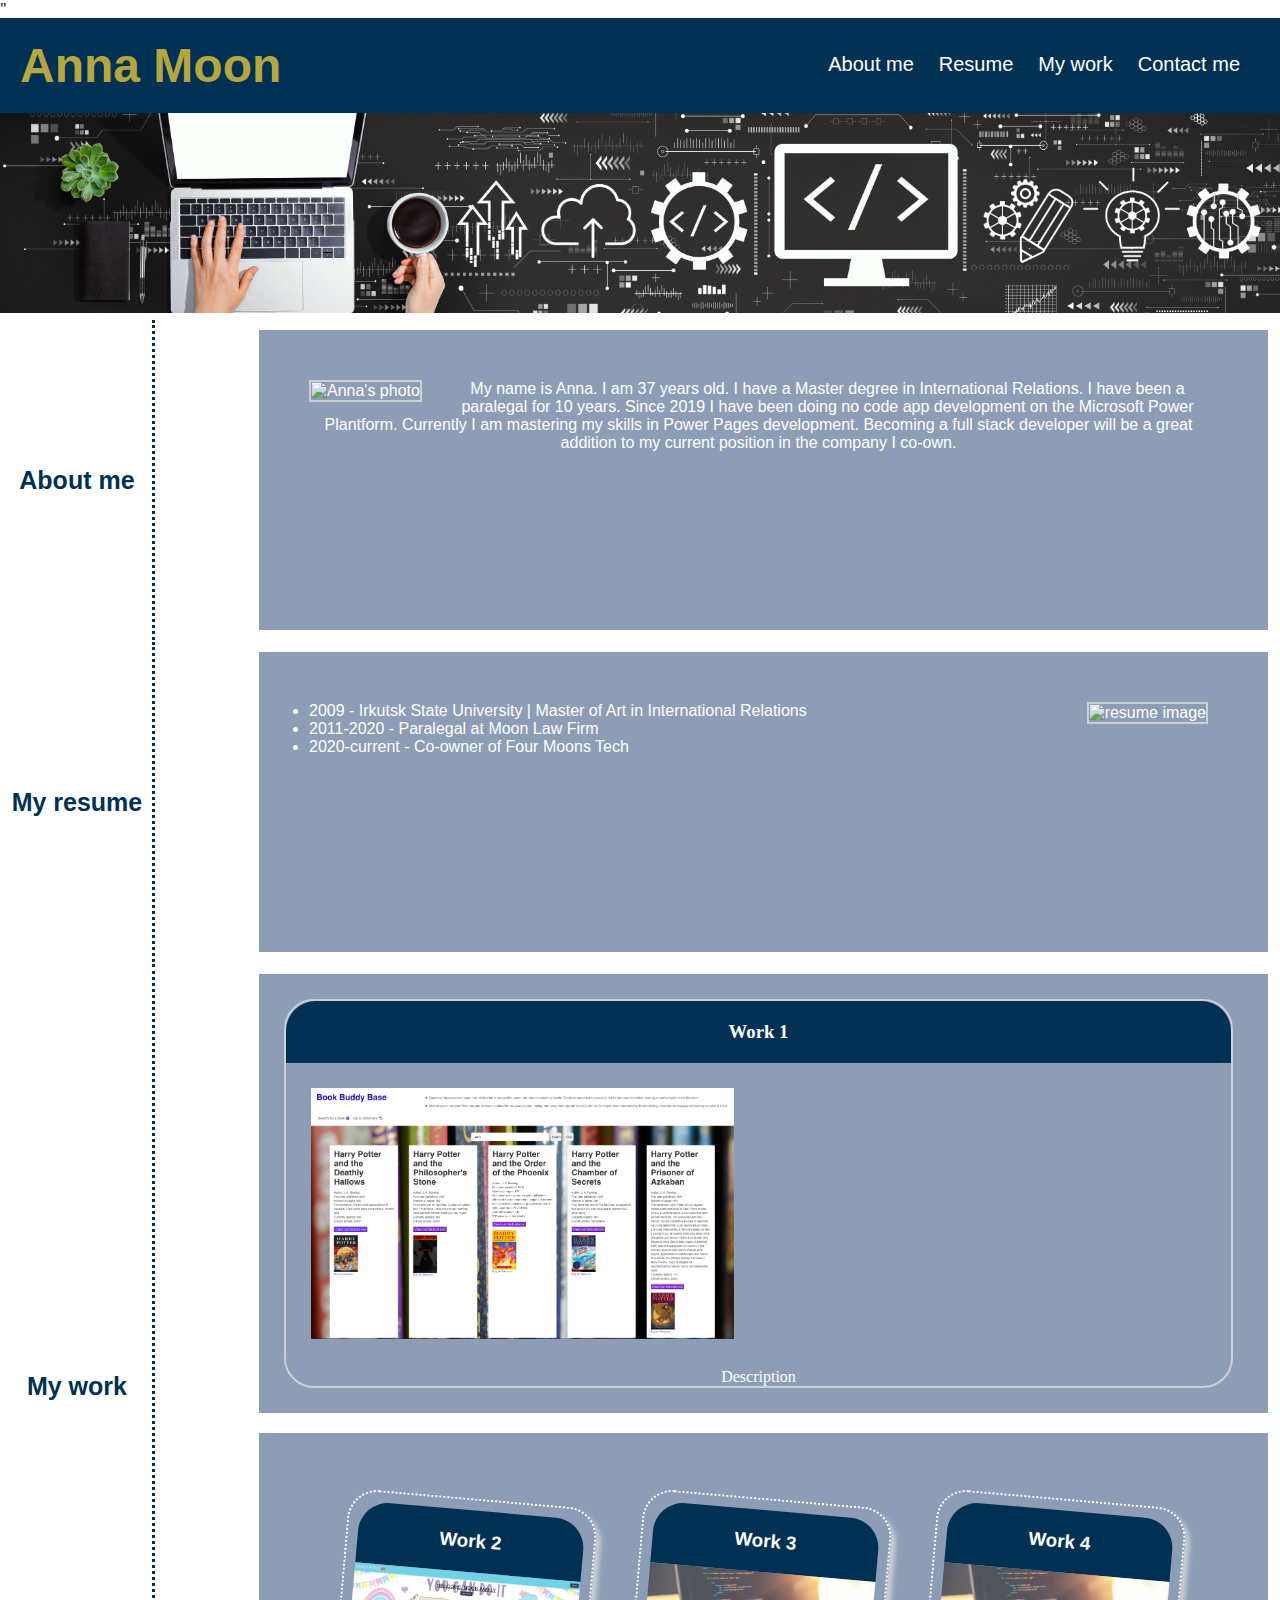
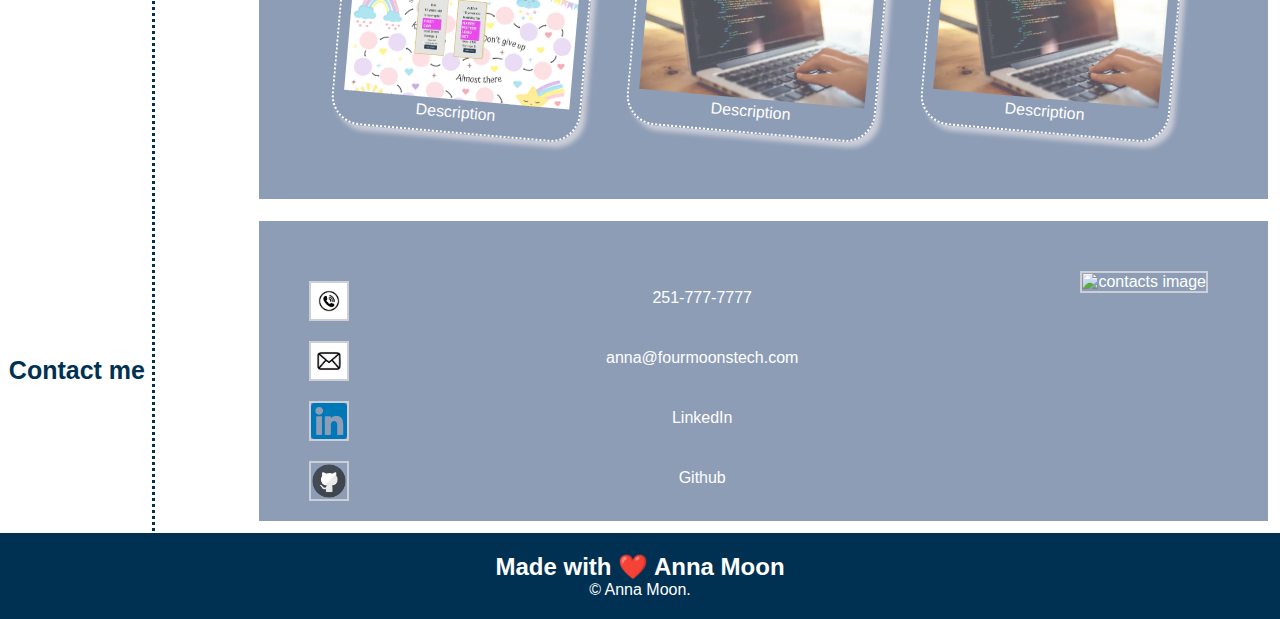
==== commit 191979a1: "added image for work 2" ====
--- a/index.html
+++ b/index.html
@@ -69,7 +69,7 @@
                 <td><section id="work-section" class="work">      
                         <section class="card">
                         <h3><a href="https://www.linkedin.com/in/anna-moon-329690244/">Work 2</a></h3>
-                        <img src="./assets/Images/work.jpg" alt="placeholder">
+                        <img src="./assets/Images/Family-buddy1.png" alt="Family-buddy">
                         <p>Description</p>
                     </section>
                     <section class="card">
